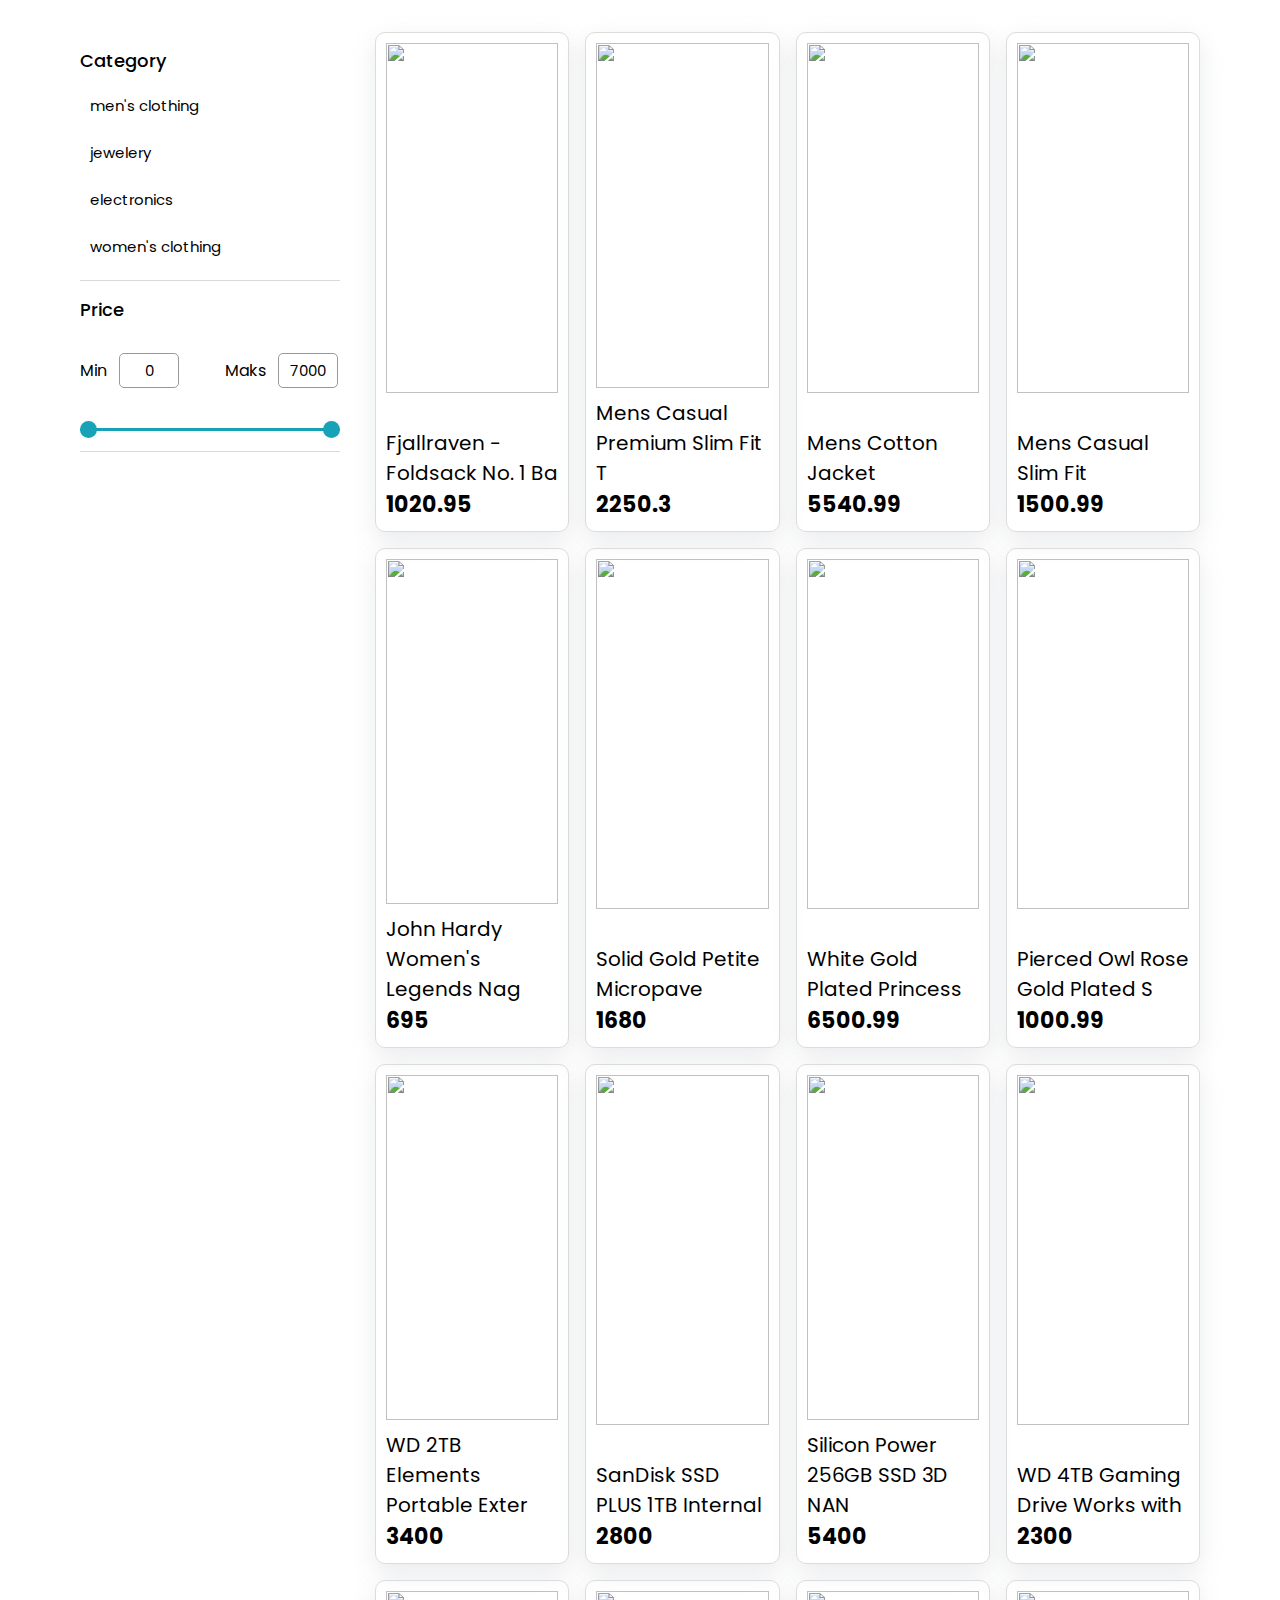
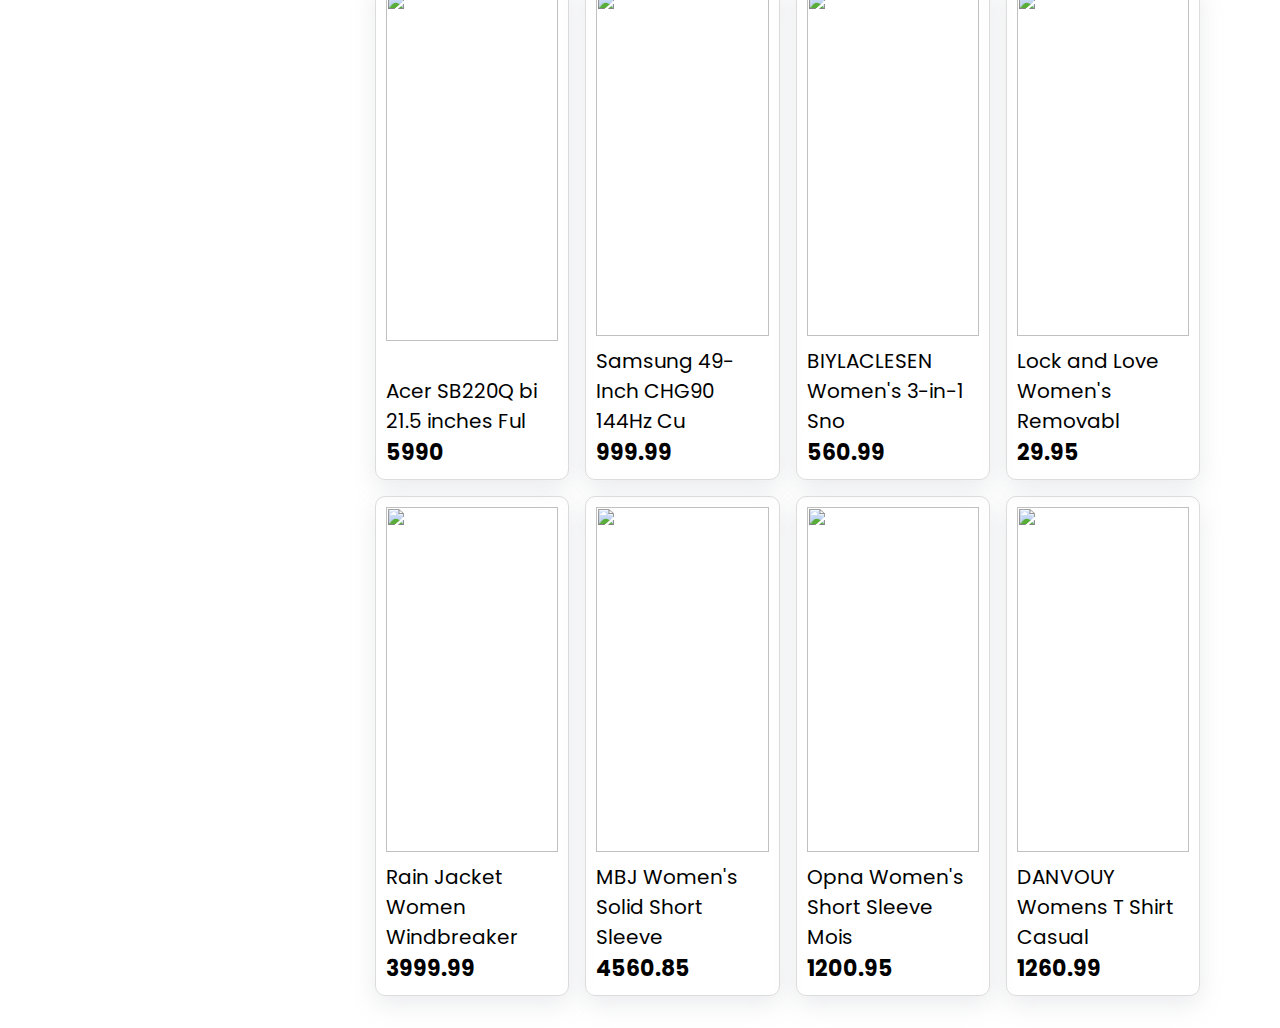
==== labfilter/index.html @ 6631253c "Add files via upload" ====
<!DOCTYPE html>
<html lang="en">
<head>
    <meta charset="UTF-8">
    <meta name="viewport" content="width=device-width, initial-scale=1.0">
    <title>Document</title>
    <link
            rel="stylesheet"
            href="https://cdnjs.cloudflare.com/ajax/libs/font-awesome/6.2.1/css/all.min.css"
            integrity="sha512-MV7K8+y+gLIBoVD59lQIYicR65iaqukzvf/nwasF0nqhPay5w/9lJmVM2hMDcnK1OnMGCdVK+iQrJ7lzPJQd1w=="
            crossorigin="anonymous"
            referrerpolicy="no-referrer"/>
        <link
            href="https://fonts.googleapis.com/css2?family=Poppins:wght@400;500&display=swap"
            rel="stylesheet">
    <link rel="stylesheet" href="./src/css/style.css">
</head>
<body>
    

    <section id="Tab-divs">
        <div class="container">
            <div class="left">
                <div class="category">
                    <div class="name-div">
                        <span>Category</span>
                    </div>
                    
                </div>
                <div id="category-sub" class="active">
                    <ul id="categoryul">
                        
                        
                    </ul>
                </div>
                <div class="price">
                    <span>Price</span>
                </div>
                <div id="price-sub" class="active">
                    <div class="price-input">
                        <div class="field">
                          <span>Min</span>
                          <input type="number" class="input-min" value="0">
                        </div>
                        <div class="separator"></div>
                        <div class="field">
                          <span>Maks</span>
                          <input type="number" class="input-max" value="7000">
                        </div>
                      </div>
                      <div class="slider">
                        <div class="progress"></div>
                      </div>
                      <div class="range-input">
                        <input type="range" class="range-min" min="0" max="7000" value="0" step="10">
                        <input type="range" class="range-max" min="0" max="7000" value="7000" step="10">
                      </div>
                </div>
            </div>


            <div class="right">
                <div class="all element" data-id="all">
                    <div class="Cards" id="Cards-div">
                        <div class="inner-container">
                            
                        </div>
                    </div>
                </div>
            </div>
        </div>
    </section>

</body>
<script src="./src/js/app.js"></script>
</html>
---- labfilter/src/css/style.css ----
* {
  margin: 0;
  padding: 0;
  box-sizing: border-box;
}

a {
  text-decoration: none;
  color: unset;
}

.noscrollbar::-webkit-scrollbar {
  width: 0px;
  background: transparent;
}

h1, h2, h3, h4, h5, h6,
p, span, a, li, button, input {
  font-family: "Poppins", sans-serif;
}

body {
  padding: 2rem 0;
}

.container {
  padding: 0 5rem;
}

#Tab-divs .container {
  display: grid;
  grid-auto-flow: column;
  grid-template-columns: 260px auto;
  -moz-column-gap: 35px;
       column-gap: 35px;
}
#Tab-divs .container .left {
  width: 260px;
  margin: 0 35px 0 0;
  transition: 0.4s;
}
#Tab-divs .container .left .category {
  display: flex;
  flex-direction: column;
}
#Tab-divs .container .left .category .name-div {
  display: flex;
  justify-content: space-between;
  align-items: center;
  padding: 15px 0;
  cursor: pointer;
}
#Tab-divs .container .left .category .name-div span {
  font-size: 18px;
  font-weight: 500;
}
#Tab-divs .container .left #category-sub {
  overflow-y: auto;
  transition: 0.3s;
  border-bottom: 1px solid #d9d9d9;
}
#Tab-divs .container .left #category-sub ul {
  padding: 5px 0 10px 10px;
}
#Tab-divs .container .left #category-sub ul li {
  display: flex;
  justify-content: space-between;
  align-items: center;
  cursor: pointer;
}
#Tab-divs .container .left #category-sub ul li a {
  font-size: 15px;
}
#Tab-divs .container .left #category-sub ul li:not(:first-child) {
  padding: 12px 0;
}
#Tab-divs .container .left #category-sub ul li:first-child {
  padding: 0 0 12px;
}
#Tab-divs .container .left #category-sub ul li.active a {
  font-weight: bold;
}
#Tab-divs .container .left .price {
  display: flex;
  justify-content: space-between;
  align-items: center;
  padding: 15px 0;
  cursor: pointer;
}
#Tab-divs .container .left .price span {
  font-size: 18px;
  font-weight: 500;
}
#Tab-divs .container .left #price-sub {
  width: 100%;
  background: #fff;
  max-height: 230px;
  transition: 0.3s;
  border-bottom: 1px solid #d9d9d9;
  overflow-y: auto;
}
#Tab-divs .container .left #price-sub .price-input {
  width: 100%;
  display: flex;
  margin: 10px 0 35px;
}
#Tab-divs .container .left #price-sub .price-input .field {
  display: flex;
  width: 100%;
  height: 45px;
  align-items: center;
}
#Tab-divs .container .left #price-sub .price-input .separator {
  width: 70px;
  display: flex;
  font-size: 19px;
  align-items: center;
  justify-content: center;
}
#Tab-divs .container .left #price-sub .price-input .field input {
  width: 60px;
  padding: 5px;
  outline: none;
  font-size: 15px;
  margin-left: 12px;
  border-radius: 5px;
  text-align: center;
  border: 1px solid #999;
  -moz-appearance: textfield;
}
#Tab-divs .container .left #price-sub .price-input input[type=number]::-webkit-outer-spin-button {
  -webkit-appearance: none;
}
#Tab-divs .container .left #price-sub .price-input input[type=number]::-webkit-inner-spin-button {
  -webkit-appearance: none;
}
#Tab-divs .container .left #price-sub .slider {
  height: 3px;
  position: relative;
  background: #ddd;
  border-radius: 5px;
}
#Tab-divs .container .left #price-sub .slider .progress {
  height: 100%;
  left: 0%;
  right: 0%;
  position: absolute;
  border-radius: 5px;
  background: #17A2B8;
}
#Tab-divs .container .left #price-sub .range-input {
  position: relative;
  margin-bottom: 20px;
}
#Tab-divs .container .left #price-sub .range-input input {
  position: absolute;
  width: 100%;
  height: 4px;
  top: -4px;
  background: none;
  pointer-events: none;
  -webkit-appearance: none;
  -moz-appearance: none;
}
#Tab-divs .container .left #price-sub .range-input input[type=range]::-webkit-slider-thumb {
  height: 17px;
  width: 17px;
  border-radius: 50%;
  background: #17A2B8;
  pointer-events: auto;
  -webkit-appearance: none;
  box-shadow: 0 0 6px rgba(0, 0, 0, 0.05);
}
#Tab-divs .container .left #price-sub .range-input input[type=range]::-moz-range-thumb {
  height: 17px;
  width: 17px;
  border: none;
  border-radius: 50%;
  background: #17A2B8;
  pointer-events: auto;
  -moz-appearance: none;
  box-shadow: 0 0 6px rgba(0, 0, 0, 0.05);
}
#Tab-divs .container .right .element {
  display: grid;
}
#Tab-divs .container .right .Cards .inner-container {
  display: grid;
  grid-template-columns: repeat(4, 1fr);
  gap: 1rem;
  grid-template-rows: auto;
}
#Tab-divs .container .right .Cards .inner-container .card {
  border: 1px solid gainsboro;
  box-shadow: rgba(149, 157, 165, 0.2) 0px 8px 24px;
  border-radius: 10px;
  padding: 10px;
  display: flex;
  flex-direction: column;
  justify-content: space-between;
  gap: 10px;
  height: 500px;
}
#Tab-divs .container .right .Cards .inner-container .card .img-div {
  height: 350px;
  width: 100%;
}
#Tab-divs .container .right .Cards .inner-container .card .img-div img {
  width: 100%;
  height: 100%;
  -o-object-fit: contain;
     object-fit: contain;
}
#Tab-divs .container .right .Cards .inner-container .card .content {
  display: flex;
  flex-direction: column;
}
#Tab-divs .container .right .Cards .inner-container .card .content .title {
  font-size: 20px;
}
#Tab-divs .container .right .Cards .inner-container .card .content .price {
  font-size: 22px;
  font-weight: bold;
}/*# sourceMappingURL=style.css.map */
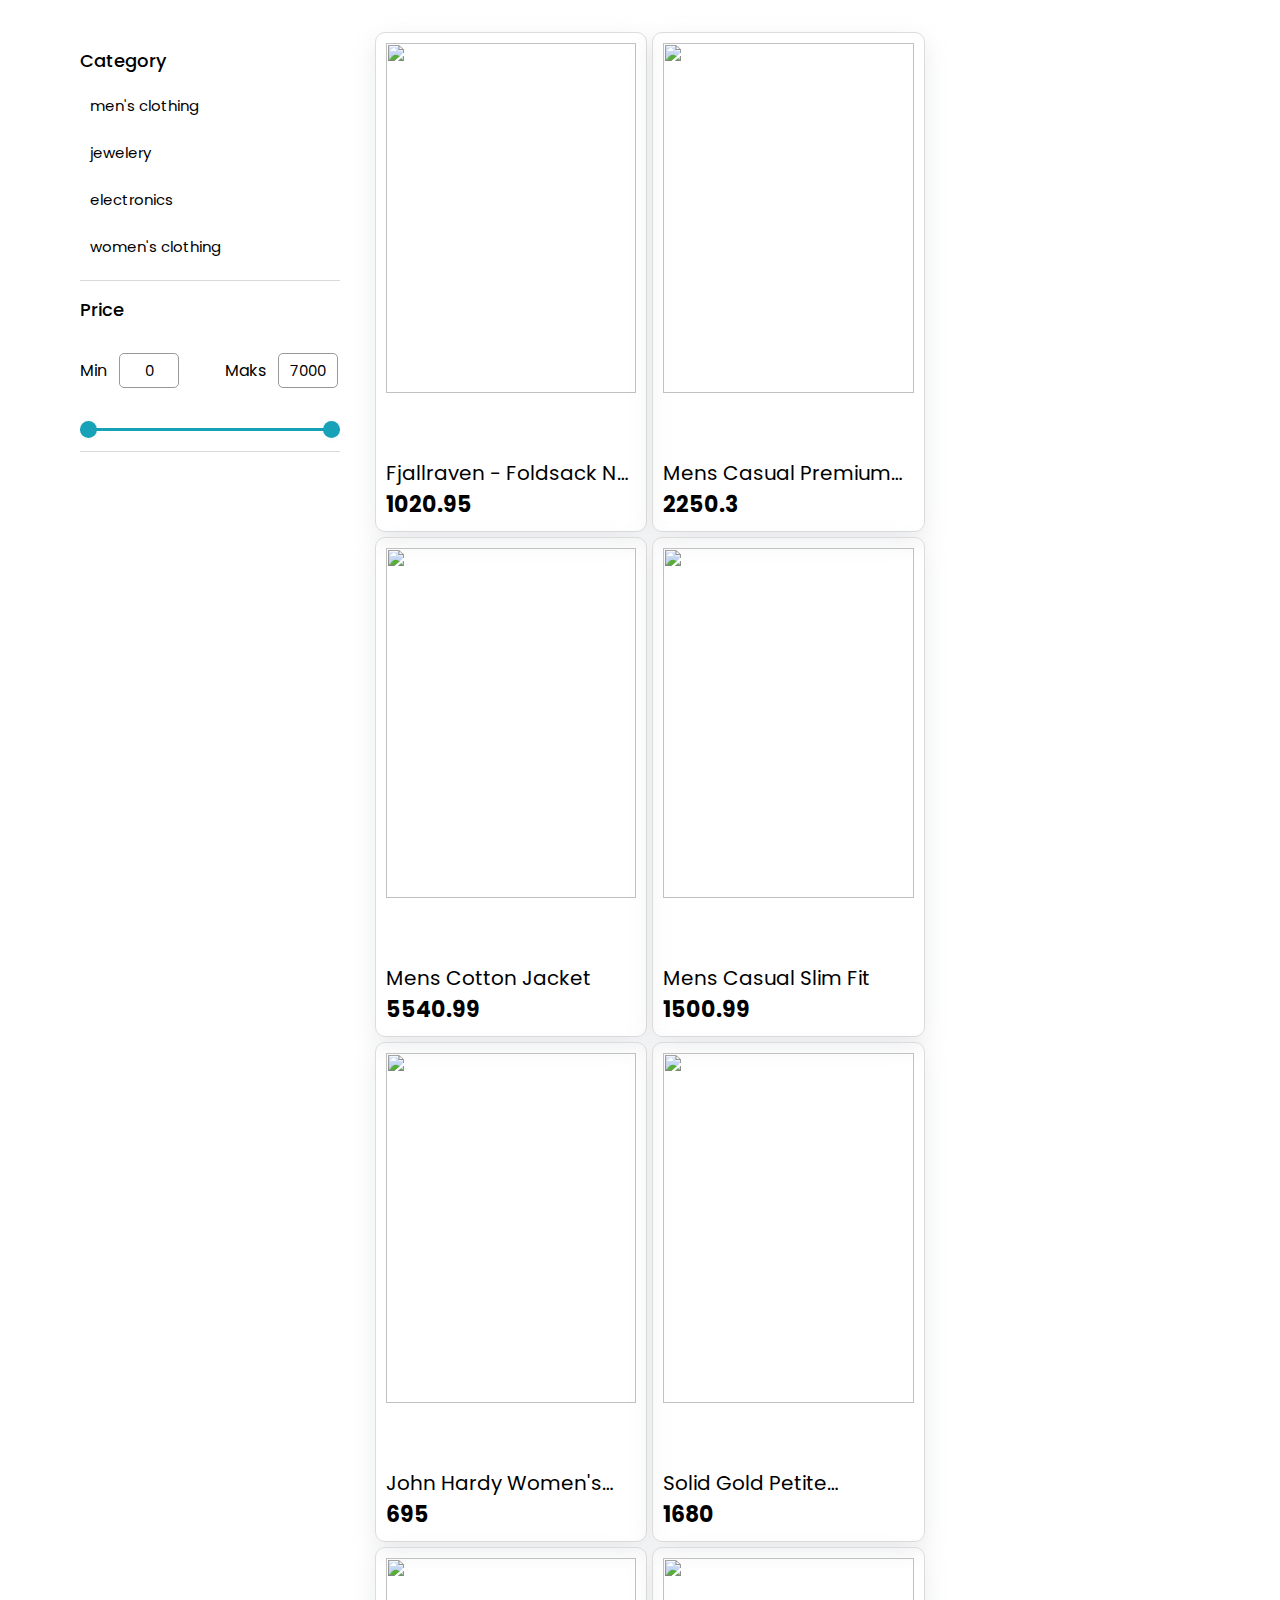
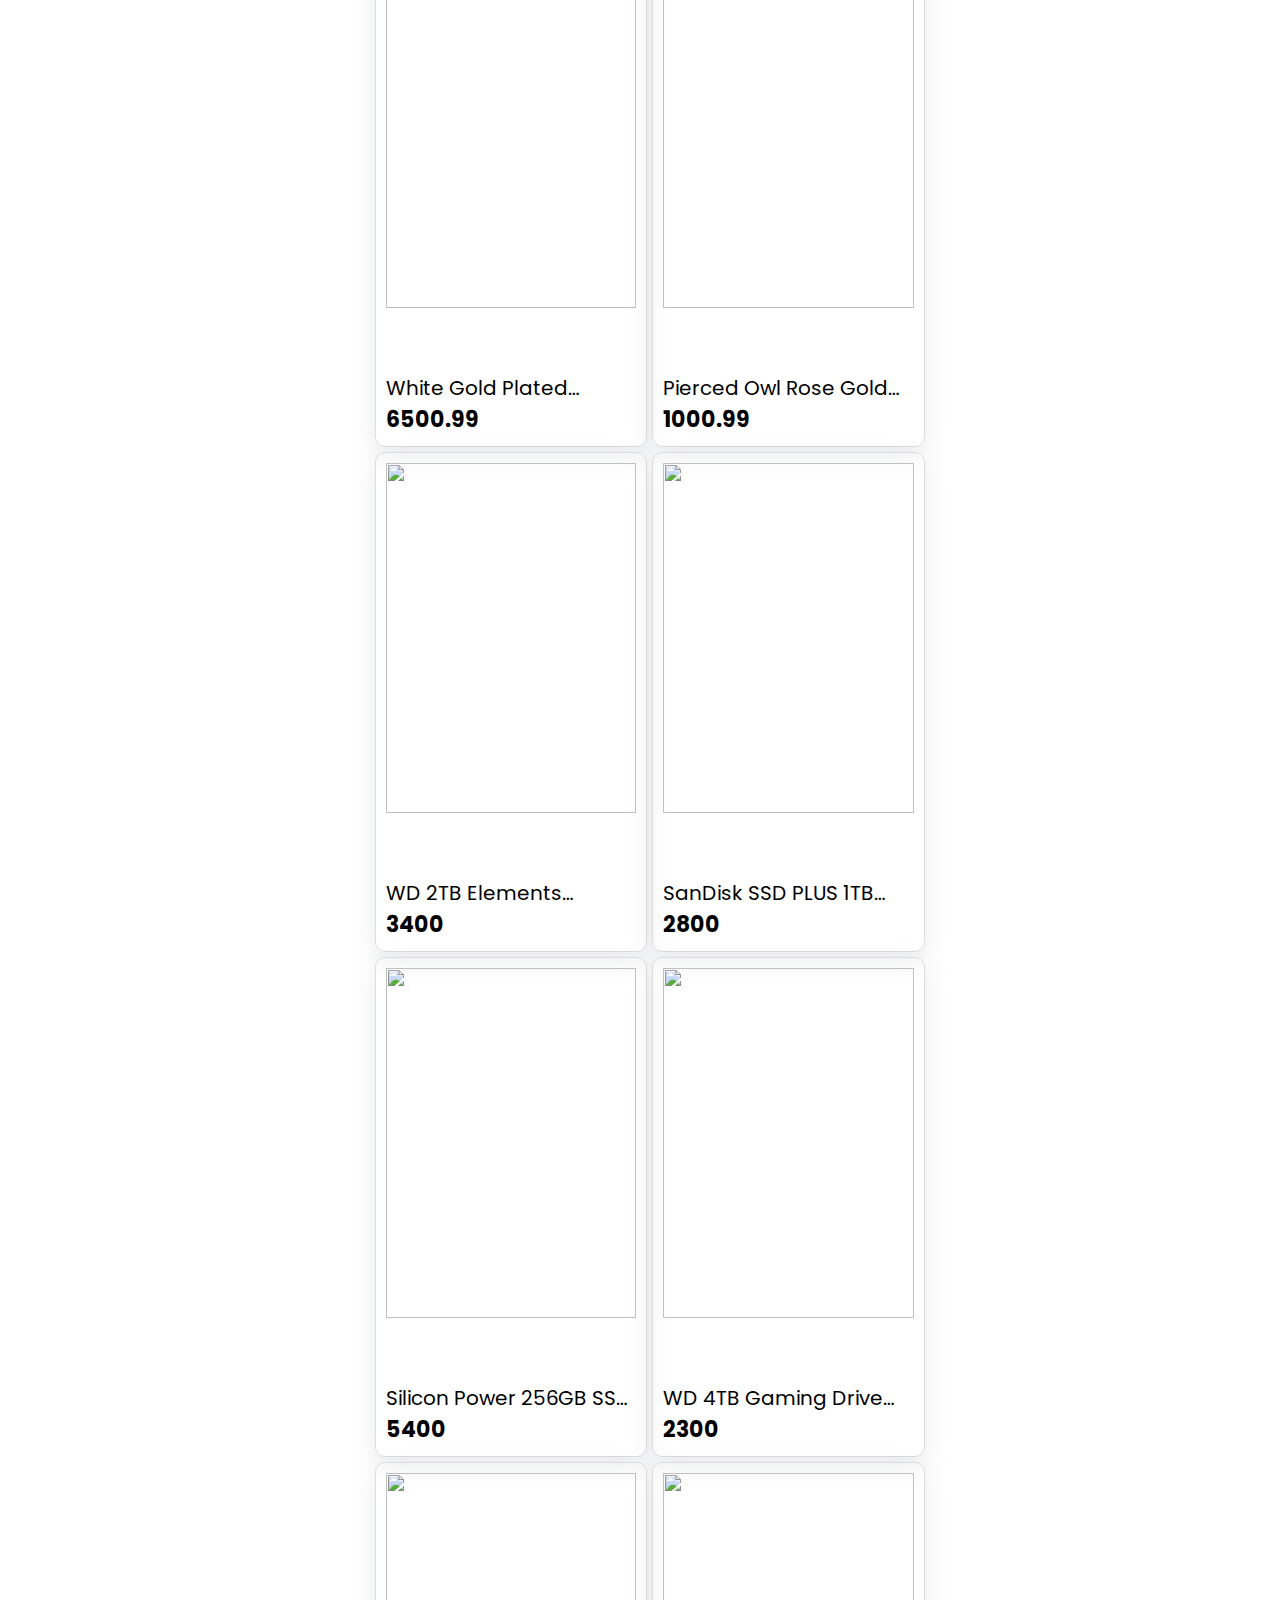
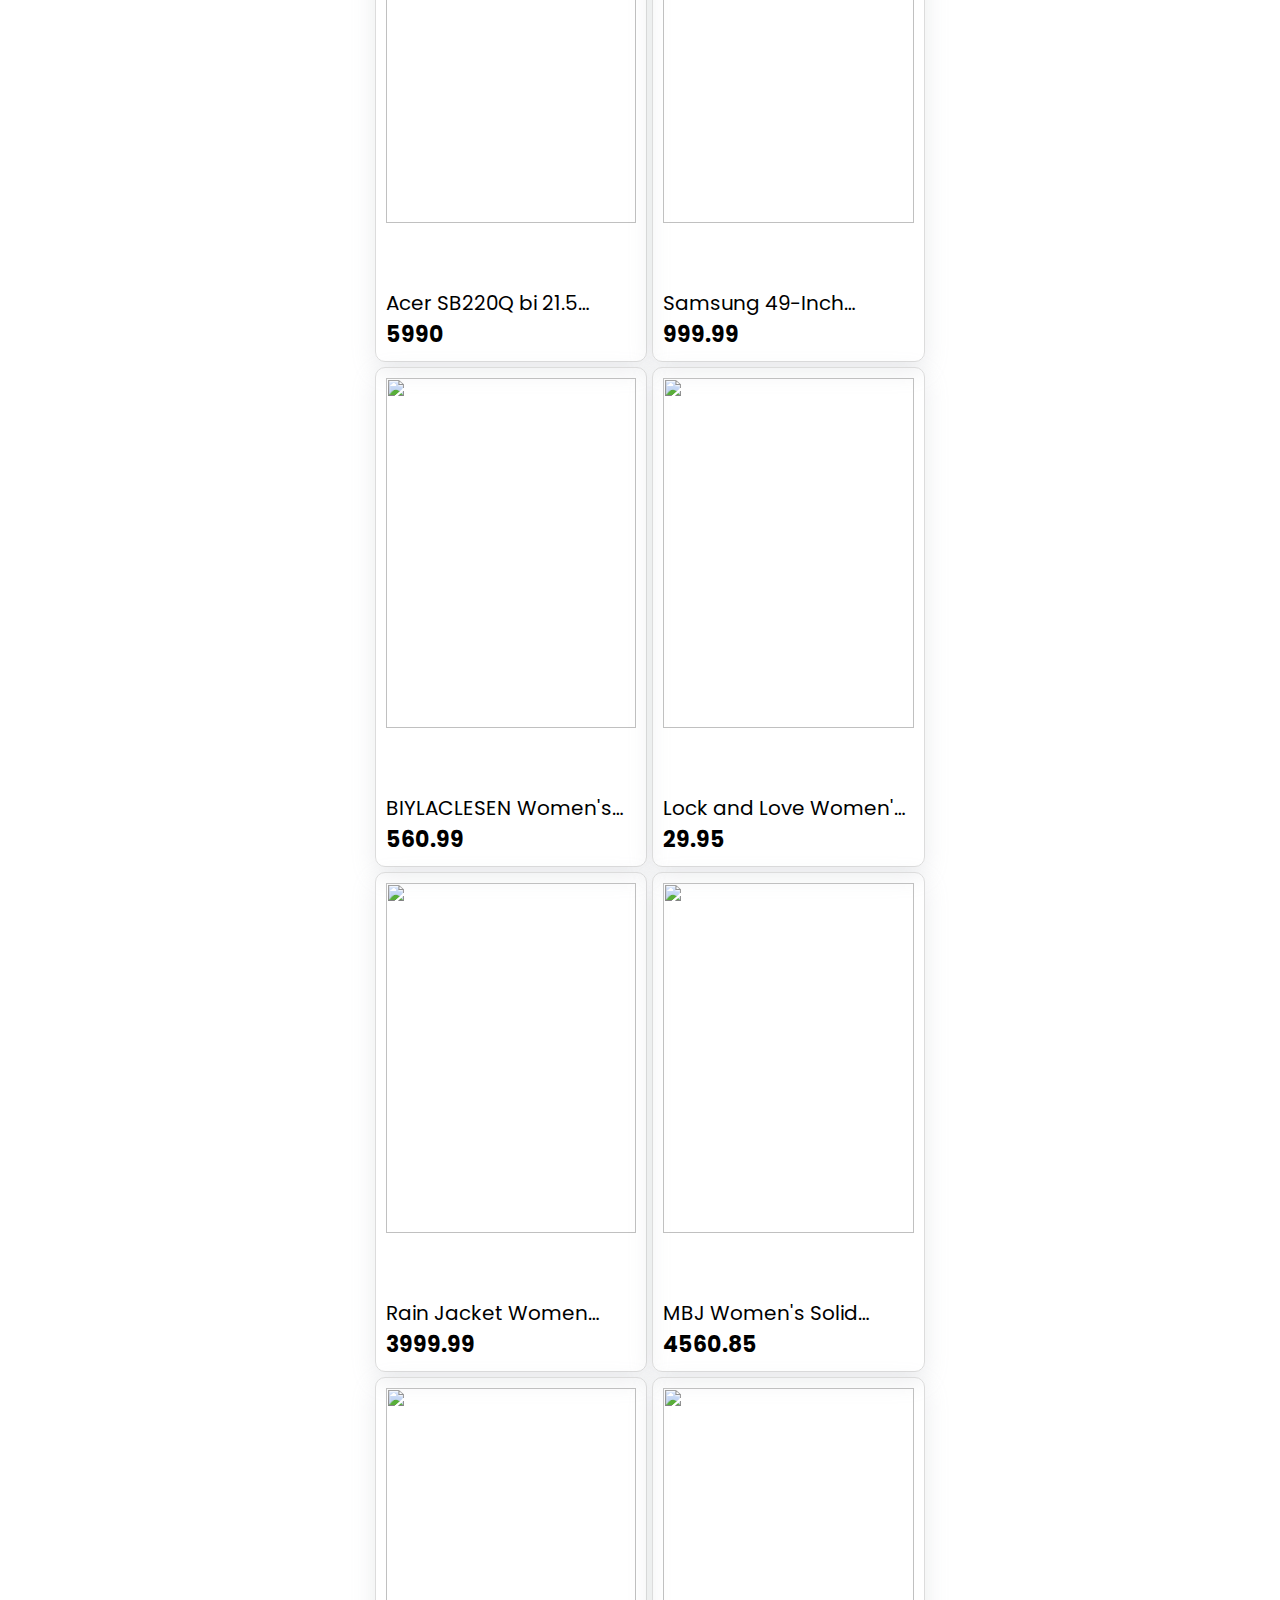
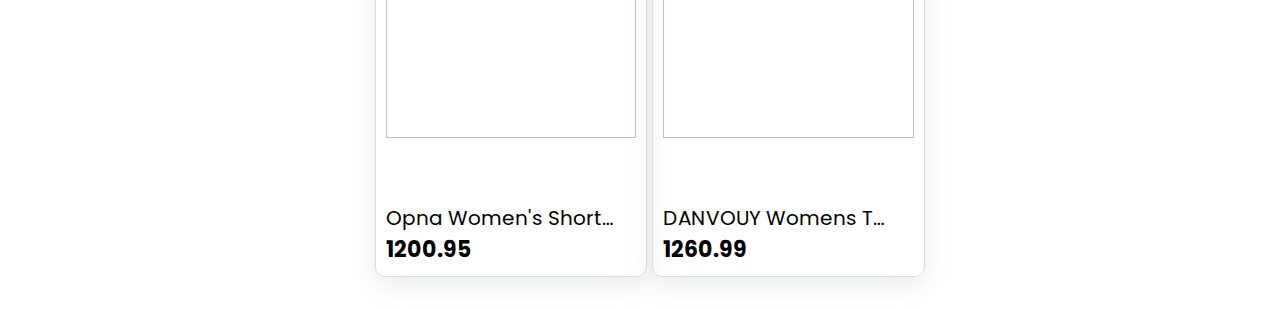
==== commit 9f551b4c: "Add files via upload" ====
--- a/labfilter/index.html
+++ b/labfilter/index.html
@@ -29,7 +29,6 @@
                 </div>
                 <div id="category-sub" class="active">
                     <ul id="categoryul">
-                        
                         
                     </ul>
                 </div>
--- a/labfilter/src/css/style.css
+++ b/labfilter/src/css/style.css
@@ -185,12 +185,14 @@
   display: grid;
 }
 #Tab-divs .container .right .Cards .inner-container {
-  display: grid;
-  grid-template-columns: repeat(4, 1fr);
-  gap: 1rem;
-  grid-template-rows: auto;
-}
-#Tab-divs .container .right .Cards .inner-container .card {
+  display: flex;
+  flex-wrap: wrap;
+  gap: 5px;
+}
+#Tab-divs .container .right .Cards .inner-container a {
+  width: 33%;
+}
+#Tab-divs .container .right .Cards .inner-container a .card {
   border: 1px solid gainsboro;
   box-shadow: rgba(149, 157, 165, 0.2) 0px 8px 24px;
   border-radius: 10px;
@@ -201,24 +203,30 @@
   gap: 10px;
   height: 500px;
 }
-#Tab-divs .container .right .Cards .inner-container .card .img-div {
+#Tab-divs .container .right .Cards .inner-container a .card .img-div {
   height: 350px;
   width: 100%;
 }
-#Tab-divs .container .right .Cards .inner-container .card .img-div img {
+#Tab-divs .container .right .Cards .inner-container a .card .img-div img {
   width: 100%;
   height: 100%;
   -o-object-fit: contain;
      object-fit: contain;
 }
-#Tab-divs .container .right .Cards .inner-container .card .content {
+#Tab-divs .container .right .Cards .inner-container a .card .content {
   display: flex;
   flex-direction: column;
-}
-#Tab-divs .container .right .Cards .inner-container .card .content .title {
+  overflow: hidden;
+}
+#Tab-divs .container .right .Cards .inner-container a .card .content .title {
+  display: -webkit-box;
+  -webkit-line-clamp: 1;
+  -webkit-box-orient: vertical;
   font-size: 20px;
-}
-#Tab-divs .container .right .Cards .inner-container .card .content .price {
+  overflow: hidden;
+  text-overflow: ellipsis;
+}
+#Tab-divs .container .right .Cards .inner-container a .card .content .price {
   font-size: 22px;
   font-weight: bold;
 }/*# sourceMappingURL=style.css.map */